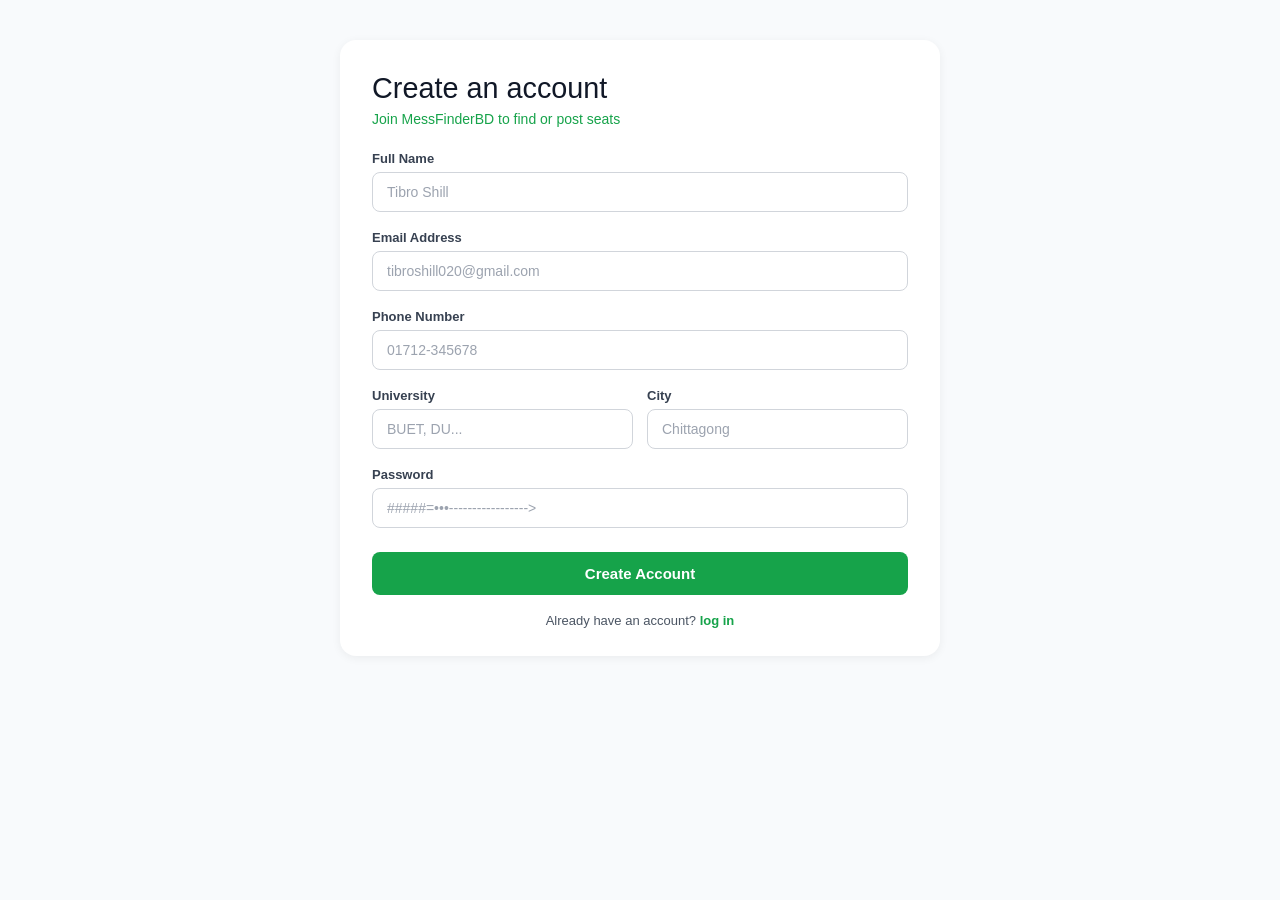
==== html_files/registration_form.html @ 0d0cf384 "abar push korsi.." ====
<!DOCTYPE html>
<html lang="en">

<head>
    <meta charset="UTF-8">
    <meta name="viewport" content="width=device-width, initial-scale=1.0">
    <title>Registration</title>
    <link rel="stylesheet" href="../css_files/registration.css">
    <link rel="stylesheet" href="../css_files/nav.css">
</head>

<body>

     
    <div class="form-card">
        <h1 class="form-title">Create an account</h1>
        <p class="form-subtitle">Join MessFinderBD to find or post seats</p>

        <form>
            <div class="form-group">
                <label for="fullname">Full Name</label>
                <input type="text" id="userName" placeholder="Tibro Shill" required>
            </div>

            <div class="form-group">
                <label for="email">Email Address</label>
                <input type="email" id="email" placeholder="tibroshill020@gmail.com" required>
            </div>

            <div class="form-group">
                <label for="phone">Phone Number</label>
                <input type="tel" id="phone" placeholder="01712-345678" required>
            </div>

            <div class="form-row">
                <div class="form-group">
                    <label for="university">University</label>
                    <input type="text" id="university" placeholder="BUET, DU..." required>
                </div>
                <div class="form-group">
                    <label for="city">City</label>
                    <input type="text" id="city" placeholder="Chittagong">
                </div>
            </div>

            <div class="form-group">
                <label for="password">Password</label>
                <input type="password" id="password" placeholder="#####=•••----------------->" required>
            </div>

            <button type="submit" class="submit-btn">Create Account</button>
        </form>

        <p class="form-footer">
            Already have an account? <a href="login.html">log in</a>
        </p>
    </div>
    <script src="/js_files/index.js"></script>
</body>
</html>
---- css_files/registration.css ----
* {
    margin: 0;
    padding: 0;
    box-sizing: border-box;
  }
 
  body {
    font-family: 'Segoe UI', Arial, sans-serif;
    background: #f8fafc;
    display: flex;
    justify-content: center;
    padding: 40px 16px;
  }
 
  .form-card {
    background: #fff;
    width: 100%;
    max-width: 600px;
    border-radius: 16px;
    box-shadow: 0 2px 10px rgba(0,0,0,0.06);
    padding: 32px 32px 28px;
  }
 
  .form-title {
    font-size: 1.8rem;
    font-weight: 450;
    color: #111827;
    margin-bottom: 6px;
  }
 
  .form-subtitle {
    font-size: 14px;
    color: #16a34a;
    margin-bottom: 24px;
  }
 
  .form-group {
    margin-bottom: 18px;
  }
 
  .form-row {
    display: flex;
    gap: 14px;
  }
 
  .form-row .form-group {
    flex: 1;
  }
 
  label {
    display: block;
    font-size: 13px;
    font-weight: 600;
    color: #374151;
    margin-bottom: 6px;
  }
 
  input {
    width: 100%;
    padding: 11px 14px;
    font-size: 14px;
    border: 1px solid #d1d5db;
    border-radius: 8px;
    outline: none;
    transition: border-color 0.15s ease, box-shadow 0.15s ease;
  }
 
  input::placeholder {
    color: #9ca3af;
  }
 
  input:focus {
    border-color: #16a34a;
    box-shadow: 0 0 0 3px rgba(22,163,74,0.15);
  }
 
  .submit-btn {
    width: 100%;
    background: #16a34a;
    color: #fff;
    font-size: 15px;
    font-weight: 600;
    border: none;
    border-radius: 8px;
    padding: 13px;
    cursor: pointer;
    margin-top: 6px;
    transition: background 0.2s ease;
  }
 
  .submit-btn:hover {
    background: #128a3e;
  }
 
  .form-footer {
    text-align: center;
    font-size: 13px;
    color: #4b5563;
    margin-top: 18px;
  }
 
  .form-footer a {
    color: #16a34a;
    font-weight: 600;
    text-decoration: none;
  }
 
  .form-footer a:hover {
    text-decoration: underline;
  }
 
  /* ---------- Responsive breakpoints ---------- */
 
  /* Phones: stack University / City, tighten padding */
  @media (max-width: 480px) {
    .form-card {
      padding: 24px 20px 22px;
      border-radius: 12px;
    }
    .form-title {
      font-size: 19px;
    }
    .form-row {
      flex-direction: column;
      gap: 0;
    }
  }
---- css_files/nav.css ----
:root {
  --green: #16a34a;
  --green-dark: #128a3e;
  --text-dark: #1f2937;
  --text-muted: #374151;
  --border: #16a34a;
}

* {
  margin: 0;
  padding: 0;
  box-sizing: border-box;
}

body {
  font-family: 'Segoe UI', Arial, sans-serif;
}

.navbar {
  display: flex;
  align-items: center;
  justify-content: space-between;
  padding: 14px 32px;
  border-bottom: 2px solid var(--border);
  position: relative;
}

.brand {
  display: flex;
  align-items: center;
  gap: 10px;
}

.logo-icon {
  width: 32px;
  height: 32px;
  background: var(--green);
  border-radius: 8px;
  display: flex;
  align-items: center;
  justify-content: center;
  color: #fff;
  font-weight: 700;
  font-size: 16px;
  flex-shrink: 0;
}

.brand-name {
  font-size: 19px;
  font-weight: 700;
  color: var(--text-dark);
  white-space: nowrap;
}

.brand-name span {
  color: var(--green);
}

.nav-links {
  display: flex;
  align-items: center;
  gap: 28px;
}

.nav-links a {
  text-decoration: none;
  font-size: 15px;
  color: var(--text-muted);
  font-weight: 500;
}

.nav-links a.active {
  color: var(--green);
  background: #eafcf1;
  padding: 8px 14px;
  border-radius: 6px;
}

.nav-links a:not(.active) {
  padding: 8px 4px;
}

.nav-links a:not(.active):hover {
  color: var(--green);
  background: #eafcf1;
  padding: 8px 6px;
  border-radius: 6px;
}

.nav-actions {
  display: flex;
  align-items: center;
  gap: 20px;
}

.login-link {
  text-decoration: none;
  color: var(--text-dark);
  font-size: 15px;
  font-weight: 500;
}

.register-btn {
  background: var(--green);
  color: #fff;
  text-decoration: none;
  font-size: 15px;
  font-weight: 600;
  padding: 10px 20px;
  border-radius: 6px;
  border: none;
  cursor: pointer;
  transition: background 0.2s ease;
}

.register-btn:hover {
  background: var(--green-dark);
}

.register-btn:active {
  background: #e1f3e2;
  color: var(--green);
}

/* Hamburger, hidden on desktop */
.menu-toggle {
  display: none;
  flex-direction: column;
  justify-content: center;
  gap: 5px;
  background: none;
  border: none;
  cursor: pointer;
  padding: 6px;
}

.menu-toggle span {
  width: 24px;
  height: 2px;
  background: var(--text-dark);
  display: block;
}

/* ---------- Responsive: small screens ---------- */
@media (max-width: 768px) {
  .navbar {
    flex-wrap: wrap;
    padding: 12px 20px;
  }

  .menu-toggle {
    display: flex;
  }

  .nav-links,
  .nav-actions {
    display: none;
  }

  /* When menu is open (toggled via checkbox hack) */
  .nav-toggle:checked~.nav-links,
  .nav-toggle:checked~.nav-actions {
    display: flex;
  }

  .nav-links {
    order: 3;
    width: 100%;
    flex-direction: column;
    align-items: flex-start;
    gap: 4px;
    margin-top: 14px;
  }

  .nav-links a.active {
    width: 100%;
  }

  .nav-actions {
    order: 4;
    width: 100%;
    flex-direction: column;
    align-items: stretch;
    gap: 10px;
    margin-top: 12px;
  }

  .register-btn {
    text-align: center;
  }
}
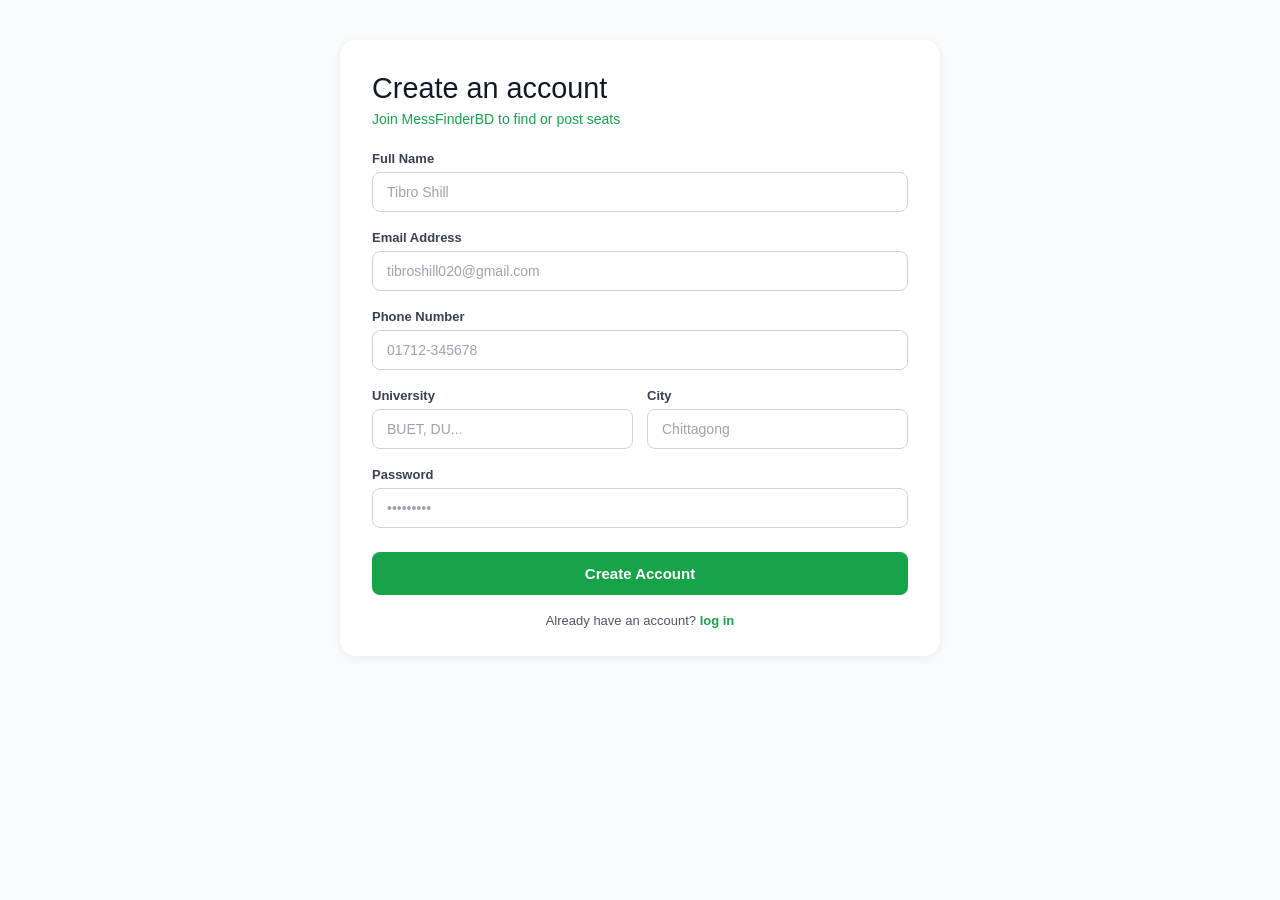
==== commit 8636fcbe: "reg_Database_is_done" ====
--- a/html_files/registration_form.html
+++ b/html_files/registration_form.html
@@ -16,36 +16,36 @@
         <h1 class="form-title">Create an account</h1>
         <p class="form-subtitle">Join MessFinderBD to find or post seats</p>
 
-        <form>
+        <form action="/PUC_project_git/Mess_Finder_Project/php_files/registration.php" method="post">
             <div class="form-group">
-                <label for="fullname">Full Name</label>
-                <input type="text" id="userName" placeholder="Tibro Shill" required>
+                <label for="full_name">Full Name</label>
+                <input type="text" id="userName" name="full_name" placeholder="Tibro Shill" required>
             </div>
 
             <div class="form-group">
                 <label for="email">Email Address</label>
-                <input type="email" id="email" placeholder="tibroshill020@gmail.com" required>
+                <input type="email" id="email" name="email" placeholder="tibroshill020@gmail.com" required>
             </div>
 
             <div class="form-group">
                 <label for="phone">Phone Number</label>
-                <input type="tel" id="phone" placeholder="01712-345678" required>
+                <input type="tel" id="phone" name="phone" placeholder="01712-345678" required>
             </div>
 
             <div class="form-row">
                 <div class="form-group">
                     <label for="university">University</label>
-                    <input type="text" id="university" placeholder="BUET, DU..." required>
+                    <input type="text" id="university" name="university" placeholder="BUET, DU..." required>
                 </div>
                 <div class="form-group">
                     <label for="city">City</label>
-                    <input type="text" id="city" placeholder="Chittagong">
+                    <input type="text" id="city" name="city" placeholder="Chittagong">
                 </div>
             </div>
 
             <div class="form-group">
                 <label for="password">Password</label>
-                <input type="password" id="password" placeholder="#####=•••----------------->" required>
+                <input type="password" id="password" name="password" placeholder="•••••••••" required>
             </div>
 
             <button type="submit" class="submit-btn">Create Account</button>
